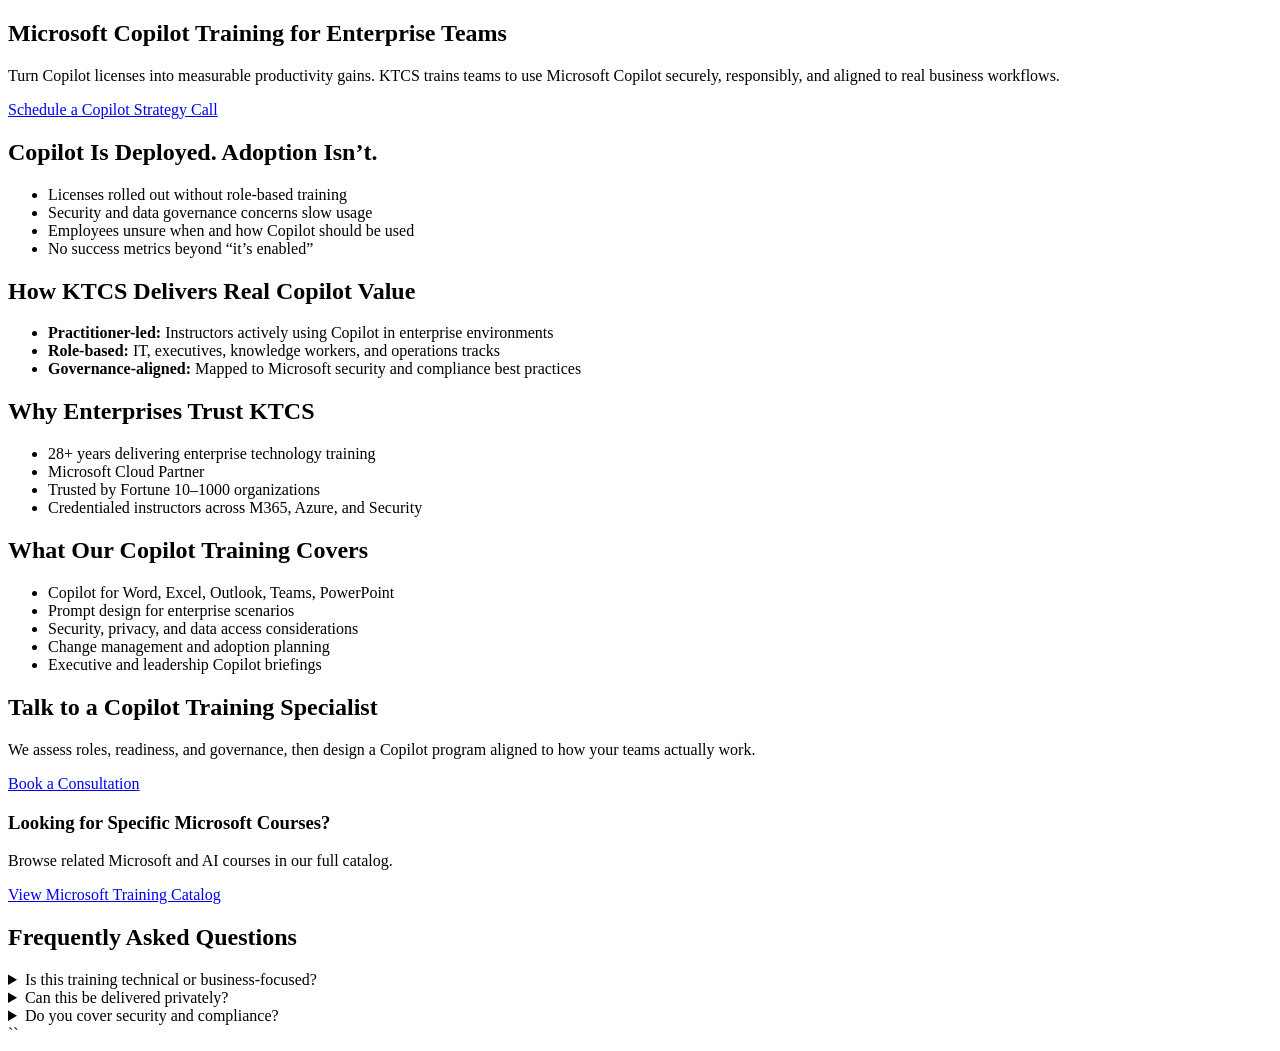
==== solutions/microsoft-copilot-training/index.html @ 2047ad81 "Add Microsoft Copilot training landing page" ====
<!DOCTYPE html>
<html lang="en">
<head>
  <meta charset="utf-8" />
  <title>Microsoft Copilot Training for Enterprises | KTCS</title>

  <meta name="description"
        content="Enterprise-ready Microsoft Copilot training delivered by credentialed practitioners. Secure adoption, governance-aligned use cases, and measurable productivity gains." />

  <link rel="canonical"
        href="https://go.knowledgetransferinc.com/solutions/microsoft-copilot-training/" />

  <meta name="robots" content="index, follow" />
  <meta name="viewport" content="width=device-width, initial-scale=1" />

  <!-- Open Graph -->
  <meta property="og:type" content="website" />
  <meta property="og:title"
        content="Microsoft Copilot Training for Enterprises | KTCS" />
  <meta property="og:description"
        content="Move beyond Copilot licenses. KTCS trains teams to use Copilot securely, responsibly, and with real business impact." />
  <meta property="og:url"
        content="https://go.knowledgetransferinc.com/solutions/microsoft-copilot-training/" />

  <!-- JSON-LD: Service -->
  <script type="application/ld+json">
  {
    "@context": "https://schema.org",
    "@type": "Service",
    "name": "Microsoft Copilot Training",
    "provider": {
      "@type": "Organization",
      "name": "Knowledge Transfer Consulting Services",
      "url": "https://go.knowledgetransferinc.com"
    },
    "serviceType": "Enterprise AI & Productivity Training",
    "areaServed": "United States",
    "audience": {
      "@type": "BusinessAudience",
      "name": "Enterprise IT, L&D, and Business Teams"
    }
  }
  </script>
</head>

<body>

  <main>

    <section id="hero">
      <h1>Microsoft Copilot Training for Enterprise Teams</h1>
      <p>
        Turn Copilot licenses into measurable productivity gains.
        KTCS trains teams to use Microsoft Copilot securely, responsibly,
        and aligned to real business workflows.
      </p>
      <a href="/contact">Schedule a Copilot Strategy Call</a>
    </section>

    <section id="problem">
      <h2>Copilot Is Deployed. Adoption Isn’t.</h2>
      <ul>
        <li>Licenses rolled out without role-based training</li>
        <li>Security and data governance concerns slow usage</li>
        <li>Employees unsure when and how Copilot should be used</li>
        <li>No success metrics beyond “it’s enabled”</li>
      </ul>
    </section>

    <section id="value">
      <h2>How KTCS Delivers Real Copilot Value</h2>
      <ul>
        <li><strong>Practitioner-led:</strong> Instructors actively using Copilot in enterprise environments</li>
        <li><strong>Role-based:</strong> IT, executives, knowledge workers, and operations tracks</li>
        <li><strong>Governance-aligned:</strong> Mapped to Microsoft security and compliance best practices</li>
      </ul>
    </section>

    <section id="proof">
      <h2>Why Enterprises Trust KTCS</h2>
      <ul>
        <li>28+ years delivering enterprise technology training</li>
        <li>Microsoft Cloud Partner</li>
        <li>Trusted by Fortune 10–1000 organizations</li>
        <li>Credentialed instructors across M365, Azure, and Security</li>
      </ul>
    </section>

    <section id="solution">
      <h2>What Our Copilot Training Covers</h2>
      <ul>
        <li>Copilot for Word, Excel, Outlook, Teams, PowerPoint</li>
        <li>Prompt design for enterprise scenarios</li>
        <li>Security, privacy, and data access considerations</li>
        <li>Change management and adoption planning</li>
        <li>Executive and leadership Copilot briefings</li>
      </ul>
    </section>

    <section id="cta-primary">
      <h2>Talk to a Copilot Training Specialist</h2>
      <p>
        We assess roles, readiness, and governance,
        then design a Copilot program aligned to how your teams actually work.
      </p>
      <a href="/contact">Book a Consultation</a>
    </section>

    <section id="catalog-link">
      <h3>Looking for Specific Microsoft Courses?</h3>
      <p>Browse related Microsoft and AI courses in our full catalog.</p>
      <a href="https://www.knowledgetransferinc.com/">
        View Microsoft Training Catalog
      </a>
    </section>

    <section id="faq">
      <h2>Frequently Asked Questions</h2>

      <details>
        <summary>Is this training technical or business-focused?</summary>
        <p>Both. Role-based tracks spanning IT governance, productivity, and leadership adoption.</p>
      </details>

      <details>
        <summary>Can this be delivered privately?</summary>
        <p>Yes. All programs can be delivered privately, virtually or onsite.</p>
      </details>

      <details>
        <summary>Do you cover security and compliance?</summary>
        <p>Yes. Responsible AI usage, data access, and compliance are core components.</p>
      </details>
    </section>

  </main>

</body>
</html>
``
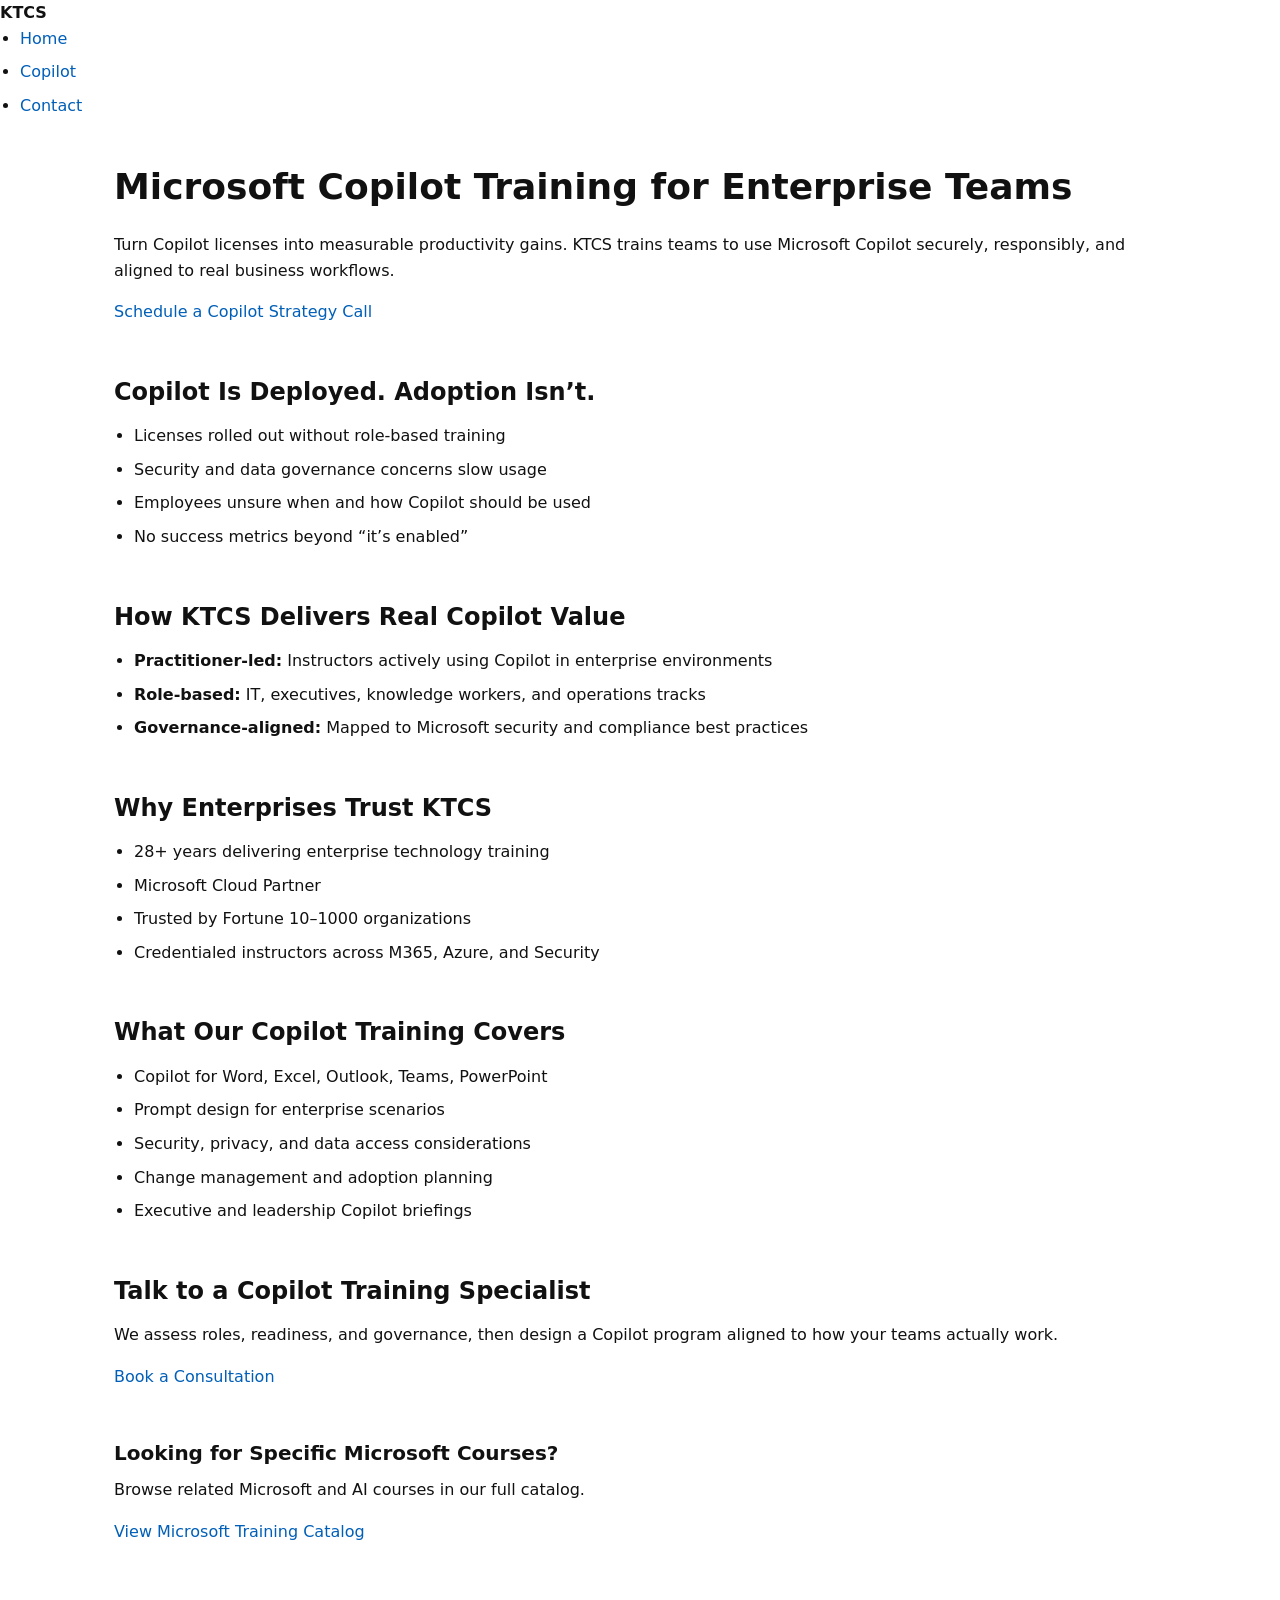
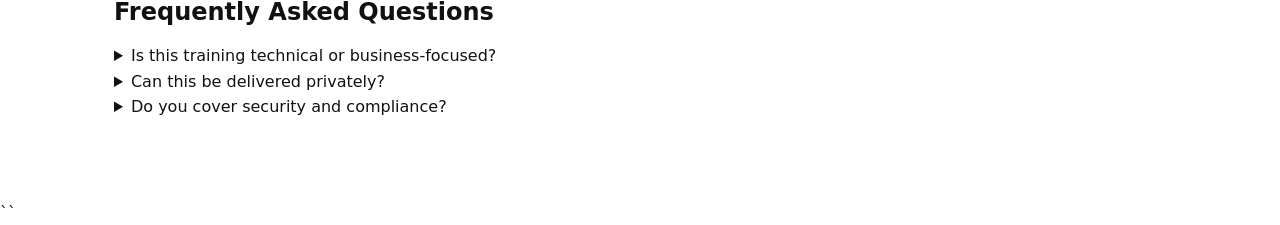
==== commit 60cc66b5: "Add Copilot landing page structure, shared components, and global CSS foundation Co-authored-by: Cop" ====
--- a/solutions/microsoft-copilot-training/index.html
+++ b/solutions/microsoft-copilot-training/index.html
@@ -22,6 +22,8 @@
   <meta property="og:url"
         content="https://go.knowledgetransferinc.com/solutions/microsoft-copilot-training/" />
 
+  <link rel="stylesheet" href="/styles/global.css">
+
   <!-- JSON-LD: Service -->
   <script type="application/ld+json">
   {
@@ -44,6 +46,16 @@
 </head>
 
 <body>
+<div id="site-header"></div>
+<script>
+  async function loadComponent(id, path) {
+    const res = await fetch(path);
+    document.getElementById(id).innerHTML = await res.text();
+  }
+
+  loadComponent('site-header', '/components/header.html');
+  loadComponent('site-footer', '/components/footer.html');
+</script>
 
   <main>
 
--- a/styles/global.css
+++ b/styles/global.css
@@ -0,0 +1,82 @@
+/* ===== KTCS Global Baseline Styles ===== */
+
+/* CSS Reset */
+*, *::before, *::after {
+  box-sizing: border-box;
+  margin: 0;
+  padding: 0;
+}
+
+html {
+  font-size: 16px;
+}
+
+body {
+  font-family: system-ui, -apple-system, "Segoe UI", Roboto, Helvetica, Arial, sans-serif;
+  line-height: 1.6;
+  color: #111;
+  background-color: #fff;
+}
+
+/* Layout */
+main {
+  max-width: 1100px;
+  margin: 0 auto;
+  padding: 2rem 1.5rem;
+}
+
+section {
+  margin-bottom: 3rem;
+}
+
+/* Typography */
+h1 {
+  font-size: 2.25rem;
+  margin-bottom: 1rem;
+}
+
+h2 {
+  font-size: 1.5rem;
+  margin-bottom: 0.75rem;
+}
+
+h3 {
+  font-size: 1.25rem;
+  margin-bottom: 0.5rem;
+}
+
+p {
+  margin-bottom: 1rem;
+}
+
+ul {
+  padding-left: 1.25rem;
+}
+
+li {
+  margin-bottom: 0.5rem;
+}
+
+/* Links */
+a {
+  color: #005fb8;
+  text-decoration: none;
+}
+
+a:hover {
+  text-decoration: underline;
+}
+
+/* CTA Utility */
+.cta-primary {
+  display: inline-block;
+  margin-top: 1rem;
+  padding: 0.75rem 1.5rem;
+  background-color: #005fb8;
+  color: #fff;
+  font-weight: 600;
+  border-radius: 4px;
+}
+.cta-primary:hover {
+  background-color: #004a8c;
+}
